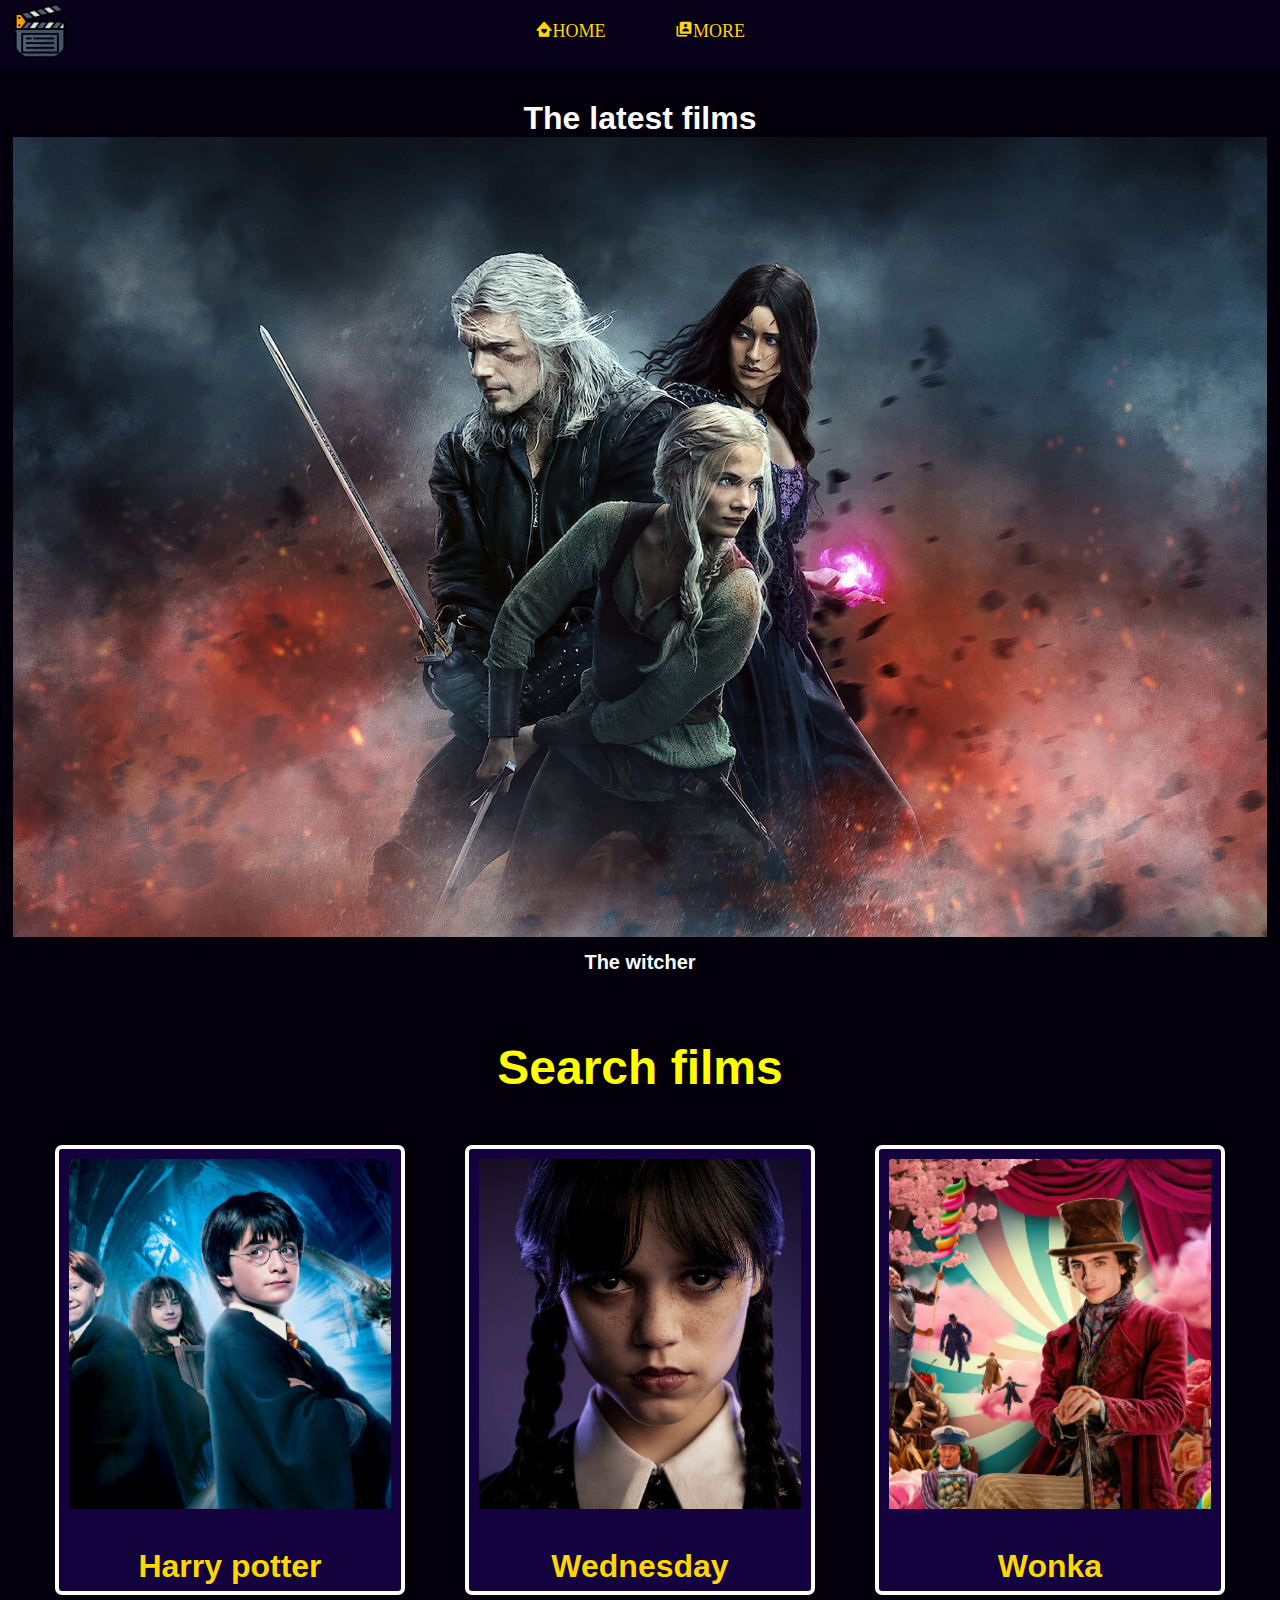
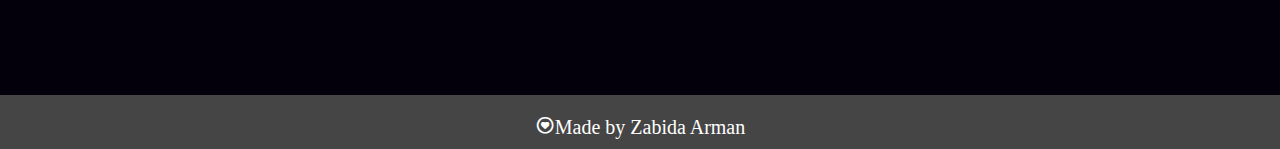
==== index.html @ 93df530f "Add files via upload" ====
<!DOCTYPE html>
<html lang="en">
    <head>
        <title><i class='bx bx-movie-play'></i>Arman films</title>
        <link rel="stylesheet" href="styles.css">
        <link rel="stylesheet" href="https://unpkg.com/boxicons@2.1.4/css/boxicons.min.css">
        <meta charset="utf-8">
        <meta name="viewport" content="width=device-width, initial-scale=1.0">
    </head>
    <body>
        <header>
            <nav id="nav">
                <img src="logo.png" alt="logo">
                <a href="index.html"><i class='bx bxs-home-heart'>HOME</i></a>
                <a href="more.html"><i class='bx bxs-user-account'>MORE</i></a>
            </nav>
        </header>
        <div class="container-1">
            <h1>The latest films</h1>
            <img src="witcher.jpeg" alt="wicher">
            <div class="image-caption">The witcher</div>
        </div>
        <br>
        <br>
        <br>
        <br>
        <br>
        <div id="container-2">
            <h1>Search films</h1>
            <div class="row1">
                <div class="row1-box">
                    <a href="harry-potter.html"><i class='bx bx-play-circle'></i></a>
                    <img src="harry-potter.jpg" alt="harry potter">
                    <a href="harry-potter.html"><p>Harry potter</p></a>
                </div>
                <div class="row1-box">
                    <a href="wedensday.html"><i class='bx bx-play-circle'></i></a>
                    <img src="wedensday.jpg" alt="Wednesday">
                    <a href="wedensday.html"><p>Wednesday</p></a>
                </div>
                <div class="row1-box">
                    <a href="wonka.html"><i class='bx bx-play-circle'></i></a>
                    <img src="wonka.jpg" alt="wonka">
                    <a href="wonka.html"><p>Wonka</p></a>
                </div>
            </div>
        </div>


        
        <footer id="footer">
            <div class="footer-text">
                <span class="footer-head"><i class='bx bx-heart-circle'></i>Made by Zabida Arman</span>
            </div>
        </footer>
    </body>
</html>
---- styles.css ----
*{
    margin: 0;
    padding: 0;
    box-sizing: border-box;
}
body{
    box-sizing: border-box;
    background: rgb(3, 0, 12);
    background-repeat: no-repeat;
    background-size: cover;
}
a{
  text-decoration: none;
}
#nav img{
  position: absolute;
  left: 10px;
  border-radius: 100%;
  width: 60px;
  height: 60px;
  object-fit: fill;
}

#nav{
    background-color: rgb(8, 1, 26);
    display: flex;
    justify-content: center;
    width: 100%;
    height: 70px;
    position: fixed;
    top: 0;
    right: 0;
    left: 0;
    z-index: 1;
  
  }
  
  #nav a{
    color: gold;
    font-size: large;
    padding-top: 5px;
    text-transform: uppercase;
    font-family: sans-serif;
    font-style: normal;
    text-decoration: none;
    width: 140px;
    height: 40px;
    align-items: center;
    margin-top: auto;
    margin-bottom: auto;
    text-align: center;
  }
  
  #nav a:hover{
    padding-top: 5px;
    color: #08011a;
    text-align: center;
    background-color: gold;
    border-radius: 5px;
    transition-duration: 1s;
  }

  .container-1{
    width: 98%;
    height: 700px;
    justify-content: center;
    margin-left: auto;
    margin-right: auto;
  }
  .container-1 img{
    object-fit: cover;
    width: 100%;
    height: 800px;
  }
  .container-1 h1{
    text-align: center;
    font-size: 2rem;
    font-family: sans-serif;
    font-weight: bold;
    color: #fff;
    margin-top: 100px;
  }
.container-1 .image-caption{
    text-align: center;
    font-size: 20px;
    font-family: sans-serif;
    font-weight: bold;
    color: rgb(252, 251, 251);
    margin-top: 10px;
}
  #container-2{
    width: 98%;
    height: 100%;
    display: block;
    justify-content: center;
    margin-left: auto;
    margin-right: auto;
    margin-top: 100px;
    margin-bottom: 100px;
  }
  #container-2 h1{
    text-align: center;
    font-size: 3rem;
    font-family: sans-serif;
    font-weight: bold;
    color: yellow;
    margin-top: 150px;
    
  }
  .row1{
    margin-top: 50px;
    display: flex;
    gap: 60px;
    justify-content: center;
    margin-left: auto;
    margin-right: auto;
  }
  .row2{
    margin-top: 50px;
    display: flex;
    gap: 60px;
    justify-content: center;
    margin-left: auto;
    margin-right: auto;
  }
  .icons{
    display: flex;
    gap: 10px;
    justify-content: center;
    margin-left: auto;
    margin-right: auto;
    margin-top: 50px;
    margin-bottom: 100px;
  }
  .icon1, .icon2, .icon3, .icon4, .icon5{
    width: 50px;
    height: 50px;
    color: #fff;
    text-align: center;
    font-weight: bold;
    padding-top: 15px;
    border: 2px solid #fff;
    border-radius: 5px;
  }
  .icon1:hover{
    background-color: #fafafc;
    transition-duration: 1s;
    color: #08011a;
  }
  .icon2:hover{
    background-color: #fafafc;
    transition-duration: 1s;
    color: #08011a;
  }
  .icon3:hover{
    background-color: #fafafc;
    transition-duration: 1s;
    color: #08011a;
  }
 .icon4:hover{
    background-color: #fafafc;
    transition-duration: 1s;
    color: #08011a;
  }
  .icon5:hover{
    background-color: #fafafc;
    transition-duration: 1s;
    color: #08011a;
  }
  .row1-box{
    width: 350px;
    height: 450px;
    background-color: #13023d;
    border-radius: 7px;
    border: 4px solid white;
    position: relative;
    padding: 10px;
  }
  .row1-box img{
    object-fit: cover;
    width: 100%;
    height: 350px;
  }
  .row1-box i{
    position: absolute;
    visibility: hidden;
    top: 170px;
    text-align: center;
    font-size: 6rem;
    color: gold;
    left: 130px;
  }
  .row1-box:hover i{
    visibility: visible;
  }
  .row1-box p{
    position: absolute;
    bottom: 6px;
    right: 0;
    left: 0;
    text-align: center;
    font-size: 2rem;
    font-family: sans-serif;
    font-weight: bold;
    color: gold;
  }
  .film-container{
    width: 70%;
    border-radius: 10px;
    padding: 10px;
    background-color: rgb(59, 58, 58);
    margin-top: 100px;
    height: auto;
    justify-content: center;
    margin-left: auto;
    margin-right: auto;
  }
  .film-container img{
    width: 100%;
    height: 600px;
    object-fit: cover;
    justify-content: center;
    margin-right: auto;
  }
  .film-container h1{
    text-align: left;
    font-size: 1.5rem;
    font-family: sans-serif;
    font-weight: bold;
    color: gold;
  }
  .film-container p{
    text-align: center;
    color: #fff;
    font-size: 1.5rem;
    font-family: sans-serif;
    font-weight: bold;
  }
  .film-container .play{
    width: 107px;
    height: 37px;
    margin-top: 30px;
    font-size: 2rem;
    font-family: 'Courier New', Courier, monospace;
    border-radius: 7px;
    font-weight: bolder;
    background-color: rgb(97, 7, 7);
    color: #fafafc;
    text-align: center;
    justify-content: center;
    margin-left: auto;
    margin-right: auto;
  }
  .film-container video{
    width: 100%;
    height: auto;
  }
#footer {
    width: 100%;
    height: 100%;
    background-color: rgb(70, 69, 69);
    color: #fff;
    font-family: cursive;
    font-weight: lighter;
    font-size: 20px;
    padding-top: 20px;
    text-align: center;
    padding-bottom: 10px;
   
}
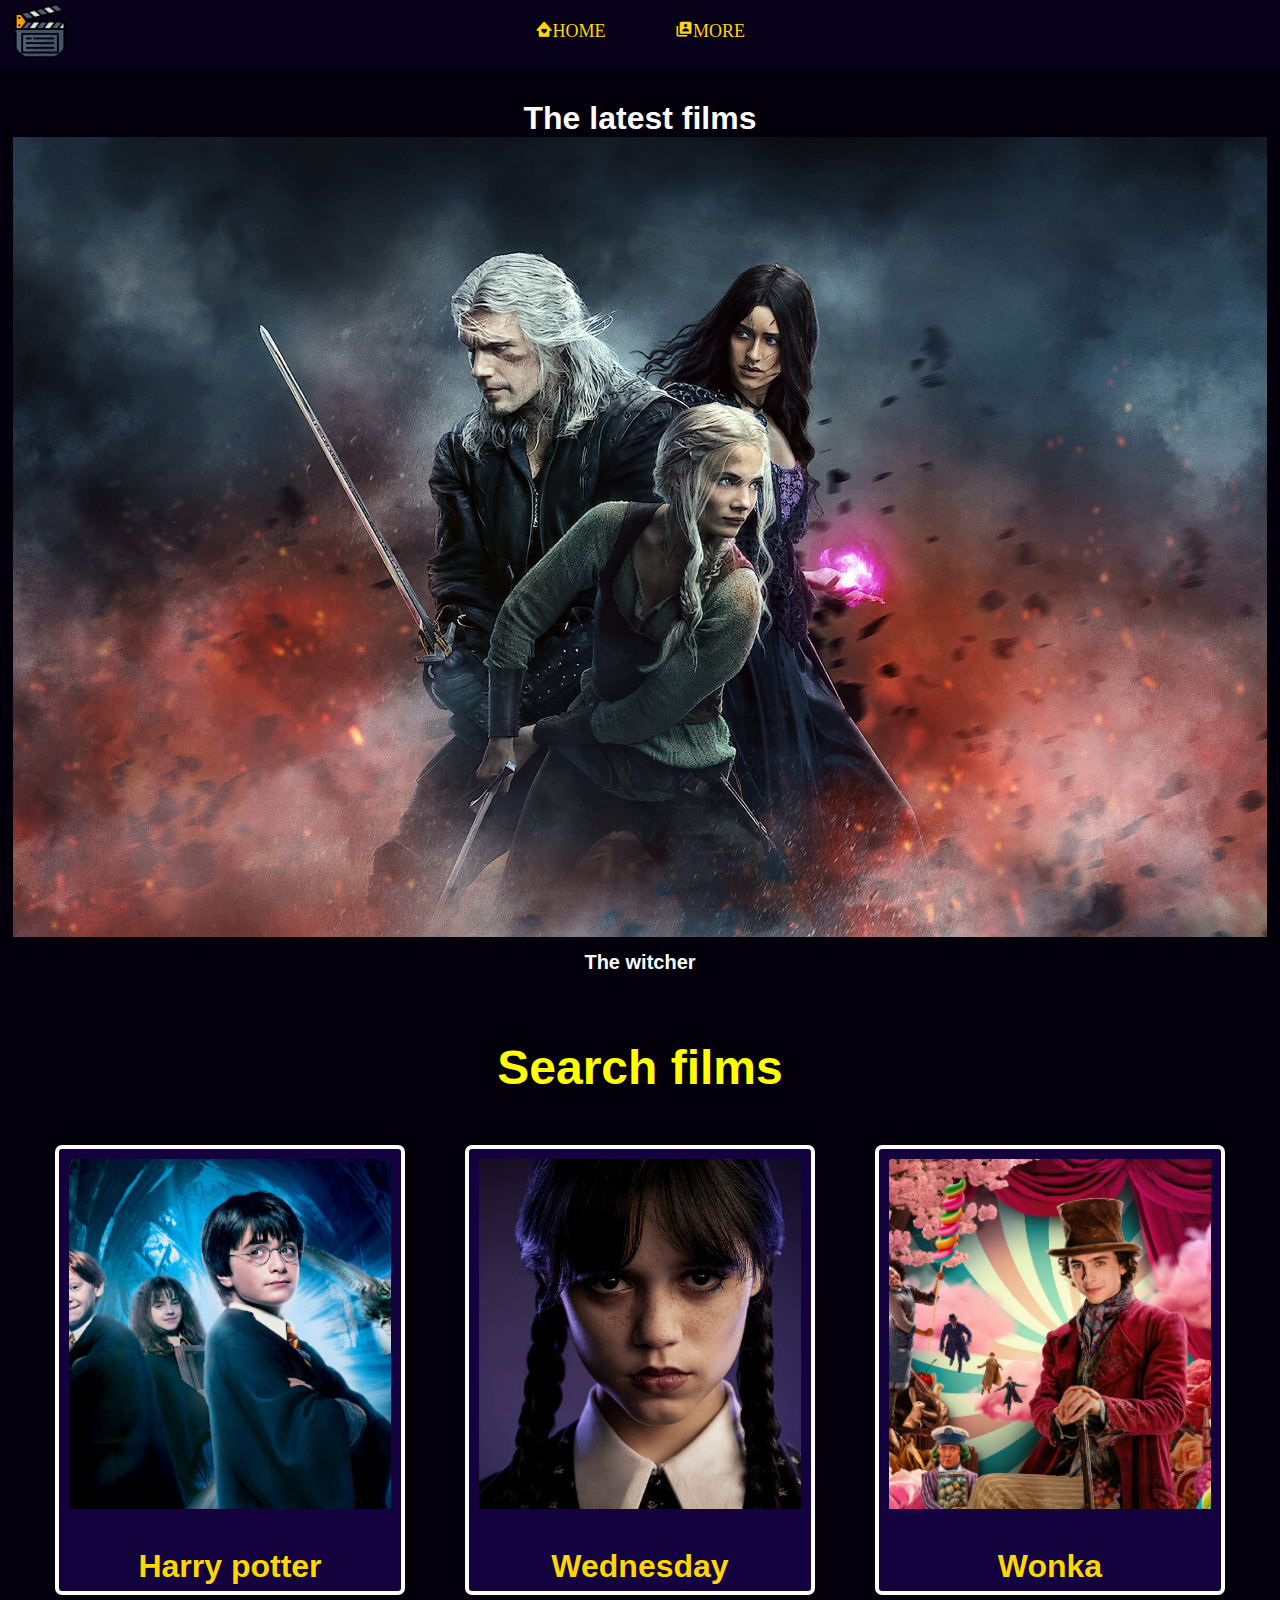
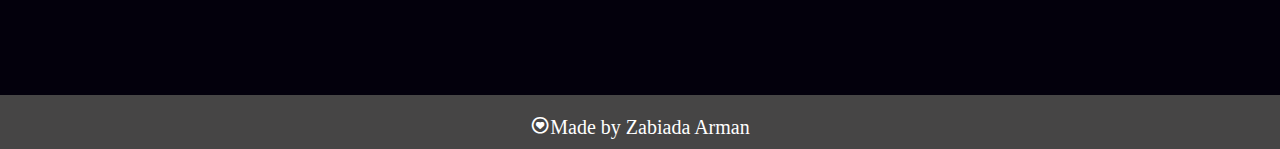
==== commit 6fd50d36: "Update index.html" ====
--- a/index.html
+++ b/index.html
@@ -50,8 +50,8 @@
         
         <footer id="footer">
             <div class="footer-text">
-                <span class="footer-head"><i class='bx bx-heart-circle'></i>Made by Zabida Arman</span>
+                <span class="footer-head"><i class='bx bx-heart-circle'></i>Made by Zabiada Arman</span>
             </div>
         </footer>
     </body>
-</html>+</html>
